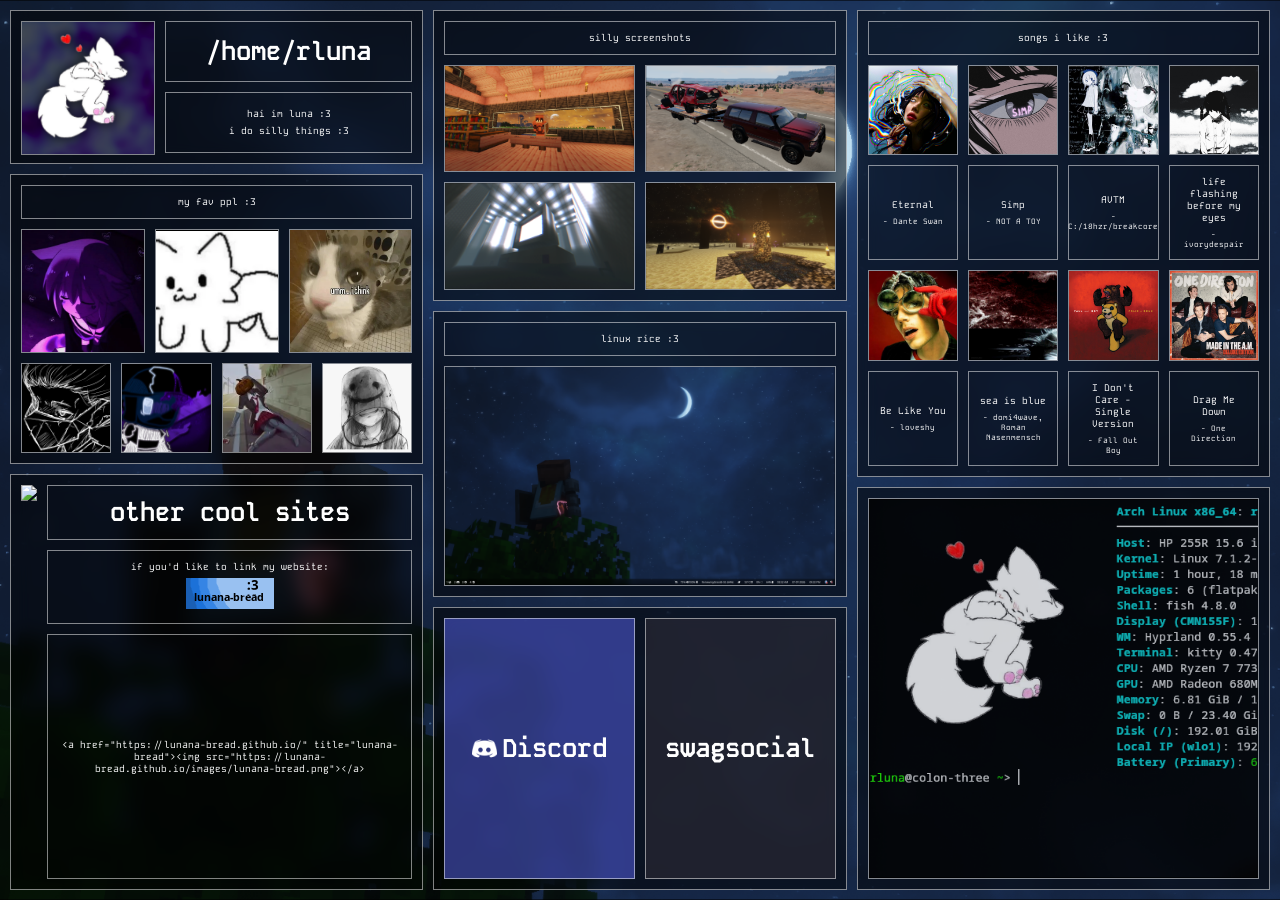
==== index.html @ 25dc85ea "added songs and terminal" ====
<!DOCTYPE html>
<html lang="en">
<head>
    <meta charset="UTF-8">
    <meta name="viewport" content="width=device-width, initial-scale=1.0">
    <title>/home/rluna</title>
    <link rel="stylesheet" href="styles.css">
</head>
<body>
    <div class="container">
        <div class="content small">
            <img  class="pfp-main" src="./images/pfp.png">
            <div class="container">
                <div class="content-inside">
                    <h1 class="text-large">
                        /home/rluna
                    </h1>
                </div>
                <div class="content-inside">
                    <p class="text">
                        hai im luna :3
                   </p>
                   <p class="text">
                        i do silly things :3
                   </p>
             </div>
            </div>
        </div>
        <div class="content medium">
            <div class="content-inside">
                <p class="text">
                    my fav ppl :3
                </p>
            </div>
            <div class="container-row">
                <img class="pfp" src="./images/naomer.webp">
                <img class="pfp" src="./images/silly.webp">
                <img class="pfp" src="./images/sillie.webp">
            </div>
            <div class="container-row">
                <img class="pfp" src="./images/drago.png">
                <img class="pfp" src="./images/dallas.png">
                <img class="pfp" src="./images/quinnn.webp">
                <img class="pfp" src="./images/alex.webp">
            </div>
        </div>
        <div class="content links">
            <div class="container-link">
                <a href="https://squirrelz.xyz/" title="squirrelz"><img class="website-button" src="https://squirrelz.xyz/squirrelz.png"></a>
            </div>
            <div class="container">
                <div class="content-inside-title">
                    <h1 class="text-large">
                        other cool sites
                    </h1>
                </div>
                <div class="content-inside-title">
                    <p class="text">
                        if you'd like to link my website:
                    </p>
                    <a href="https://lunana-bread.github.io/" title="lunana-bread"><img class="website-button" src="https://lunana-bread.github.io/images/lunana-bread.png"></a> 
                </div>
                <div class="content-inside">
                    <p class="text">
                        &lt;a href="https://lunana-bread.github.io/" title="lunana-bread"&gt;&lt;img src="https://lunana-bread.github.io/images/lunana-bread.png"&gt;&lt;/a&gt;
                    </p>
                </div>
            </div>
        </div>
    </div>
    <div class="container">
        <div class="content medium">
            <div class="content-inside">
                <p class="text">
                    silly screenshots
                </p>
            </div>
            <div class="container-row">
                <img class="screenshot" src="./images/wall0.png">
                <img class="screenshot" src="./images/beamng.png">
            </div>
            <div class="container-row">
                <img class="screenshot" src="./images/conputer.png">
                <img class="screenshot" src="./images/solas.png">
            </div>
        </div>
        <div class="content medium">
            <div class="content-inside">
                <p class="text">
                    linux rice :3
                </p>
            </div>
            <div class="container-row">
                <img class="screenshot" src="./images/rice.png">
            </div>
        </div>
        <div class="content">
            <div class="container-row link">
                <a class="content-inside-discord link text" href="https://www.discord.com/users/1357469660634812600">
                    <img class="discord" src="./images/discord.webp">
                    <h1 class="text-large">
                        Discord
                    </h1>
                </a>
                <a class="content-inside-swagsocial link text" href="https://swag.nomaakip.xyz/users/rluna">
                    <h1 class="text-large">
                        swagsocial
                    </h1>
                </a>
            </div>
        </div>
    </div>
    <div class="container">
        <div class="content medium">
            <div class="content-inside">
                <p class="text">
                    songs i like :3
                </p>
            </div>
            <div class="container-row">
                <img class="pfp" src="./images/eternal.jpg">
                <img class="pfp" src="./images/simp.jpg">
                <img class="pfp" src="./images/avtm.jpg">
                <img class="pfp" src="./images/life.jpg">
            </div>
            <div class="container-row">
                <div class="content-inside">
                    <p class="text">
                        Eternal
                    </p>
                    <p class="text-small">
                       - Dante Swan
                    </p>
                </div>
                <div class="content-inside">
                    <p class="text">
                        Simp
                    </p>
                    <p class="text-small">
                       - NOT A TOY
                    </p>
                </div>
                <div class="content-inside">
                    <p class="text">
                        AVTM
                    </p>
                    <p class="text-small">
                       - C:/18hzr/breakcore
                    </p>
                </div>
                <div class="content-inside">
                    <p class="text">
                        life flashing before my eyes
                    </p>
                    <p class="text-small">
                       - ivorydespair
                    </p>
                </div>
            </div>
            <div class="container-row">
                <img class="pfp" src="./images/be.jpg">
                <img class="pfp" src="./images/sea.jpg">
                <img class="pfp" src="./images/i.jpg">
                <img class="pfp" src="./images/drag.jpg">
            </div>
            <div class="container-row">
                <div class="content-inside">
                    <p class="text">
                        Be Like You
                    </p>
                    <p class="text-small">
                       - loveshy
                    </p>
                </div>
                <div class="content-inside">
                    <p class="text">
                        sea is blue
                    </p>
                    <p class="text-small">
                       - domi4wave, Roman Nasenmensch
                    </p>
                </div>
                <div class="content-inside">
                    <p class="text">
                        I Don't Care - Single Version
                    </p>
                    <p class="text-small">
                       - Fall Out Boy
                    </p>
                </div>
                <div class="content-inside">
                    <p class="text">
                        Drag Me Down
                    </p>
                    <p class="text-small">
                       - One Direction
                    </p>
                </div>
            </div>
        </div>
        <div class="content">
            <img class="terminal" src="./images/term.png">
        </div>
    </div>
</body>
</html>
---- styles.css ----
@import url('https://fonts.googleapis.com/css2?family=Kode+Mono:wght@400..700&family=Roboto:ital,wght@0,100..900;1,100..900&display=swap');

body{
    margin: 0;
    background-image: url(images/wall1.png);
    display: flex;
    width: 100vw;
    height: 100vh;
    box-sizing: border-box;
    padding: 10px;
    gap: 10px;
    background-position: center;
    background-size: cover;
}

.container{
    display: flex;
    flex: 1;
    flex-direction: column;
    gap: 10px;
    min-width: 0;
}

.container-link{
    display: flex;
    flex-direction: column;
    gap: 10px;
    min-width: 0;
}

.container-row{
    display: flex;
    flex: 1;
    gap: 10px;
    min-width: 0;
}

.content{
    display: flex;
    gap: 10px;
    border: 1px solid rgba(255, 255, 255, 0.5);
    flex: 1;
    backdrop-filter: blur(10px);
    background-color: rgba(0, 0, 0, 0.5);
    color: white;
    transition: scale 0.3s ease,
                backdrop-filter 0.4s ease,
                background-color 0.4s ease,
                border-radius 0.2s ease;
    padding: 10px;
}

.content-inside{
    gap: 5px;
    flex: 1;
    border: 1px solid rgba(255, 255, 255, 0.5);
    color: white;
    transition: scale 0.3s ease,
                background-color 0.4s ease,
                border-radius 0.2s ease;
    padding: 10px;
    display: flex;
    flex-direction: column;
    justify-content: center;
    align-items: center;
    min-width: 0;
}

.content-inside:hover{
    scale: 1.015;
    background-color: rgba(0, 0, 0, 0.5);
    border-radius: 10px;
}

.content-inside-title{
    gap: 5px;
    flex: 0;
    border: 1px solid rgba(255, 255, 255, 0.5);
    color: white;
    transition: scale 0.3s ease,
                background-color 0.4s ease,
                border-radius 0.2s ease;
    padding: 10px;
    display: flex;
    flex-direction: column;
    justify-content: center;
    align-items: center;
    min-width: 0;
}

.content-inside-title:hover{
    scale: 1.015;
    background-color: rgba(0, 0, 0, 0.5);
    border-radius: 10px;
}

.content:hover{
    scale: 1.03;
    background-color: rgba(0, 0, 0, 0.7);
    border-radius: 10px;
    backdrop-filter: blur(20px);
}

.small{
    flex: 0;
    display: flex;
    min-height: 15%;
}

.links{
    flex: 1;
    display: flex;
}

.medium{
    flex: 0;
    display: flex;
    flex-direction: column;
}

.pfp-main{
    height: 100%;
    border: 1px solid rgba(255, 255, 255, 0.5);
    aspect-ratio: 1/1;
    transition: scale 0.3s ease,
                border-radius 0.2s ease;
}

.pfp-main:hover{
    scale: 1.03;
    border-radius: 10px;
}

.pfp{
    object-fit: cover;
    width: 100%;
    height: auto;
    min-width: 0;
    flex: 1;
    border: 1px solid rgba(255, 255, 255, 0.5);
    aspect-ratio: 1/1;
    transition: scale 0.3s ease,
                border-radius 0.2s ease;
    box-sizing: border-box;
}

.pfp:hover{
    scale: 1.03;
    border-radius: 10px;
}

.text{
    text-align: center;
    text-decoration: none;
    font-family: Kode Mono, sans-serif;
    margin: 0;
    font-size: clamp(0.2vw, 0.75vw, 20px);
}

.text-small{
    text-align: center;
    text-decoration: none;
    font-family: Kode Mono, sans-serif;
    margin: 0;
    font-size: clamp(0.2vw, 0.6vw, 20px);
}

.text-large{
    font-family: Kode Mono, sans-serif;
    margin: 0;
    font-size: clamp(1vw, 2vw, 30px);
}

.screenshot{
    aspect-ratio: 16/9;
    object-fit: cover;
    flex: 1;
    border: 1px solid rgba(255, 255, 255, 0.5);
    transition: scale 0.3s ease,
                border-radius 0.2s ease;
    box-sizing: border-box;
    min-width: 0;
    min-height: 0;
}

.screenshot:hover{
    scale: 1.02;
    border-radius: 10px;
}

.link{
    height: 100%;
    box-sizing: border-box;
}

.content-inside-discord{
    gap: 5px;
    border: 1px solid rgba(255, 255, 255, 0.5);
    background-color: rgba(88, 101, 242, 0.5);
    flex: 1;
    color: white;
    transition: scale 0.3s ease,
                background-color 0.4s ease,
                border-radius 0.2s ease;
    padding: 10px;
    display: flex;
    flex-direction: row;
    justify-content: center;
    align-items: center;
}

.content-inside-discord:hover{
    scale: 1.015;
    background-color: rgba(88, 101, 242, 0.7);
    border-radius: 10px;
}

.content-inside-swagsocial{
    gap: 5px;
    border: 1px solid rgba(255, 255, 255, 0.5);
    background-color: rgba(52, 48, 58, 0.5);
    flex: 1;
    color: white;
    transition: scale 0.3s ease,
                background-color 0.4s ease,
                border-radius 0.2s ease;
    padding: 10px;
    display: flex;
    flex-direction: row;
    justify-content: center;
    align-items: center;
}

.content-inside-swagsocial:hover{
    scale: 1.015;
    background-color: rgba(52, 48, 58, 0.7);
    border-radius: 10px;
}

.discord{
    min-width: 0;
    width: 15%;
}

.website-button{
    transition: scale 0.3s ease,
                border-radius 0.2s ease;
}

.website-button:hover{
    scale: 1.1;
    border-radius: 10px;
}

.image-and-caption{
    display: flex;
    flex-direction: column;
    gap: 10px;
}

.terminal{
    object-fit: cover;
    object-position: left;
    flex: 1;
    border: 1px solid rgba(255, 255, 255, 0.5);
    transition: scale 0.3s ease,
                border-radius 0.2s ease;
    box-sizing: border-box;
    min-width: 0;
    min-height: 0;
}

.terminal:hover{
    scale: 1.02;
    border-radius: 10px;
}
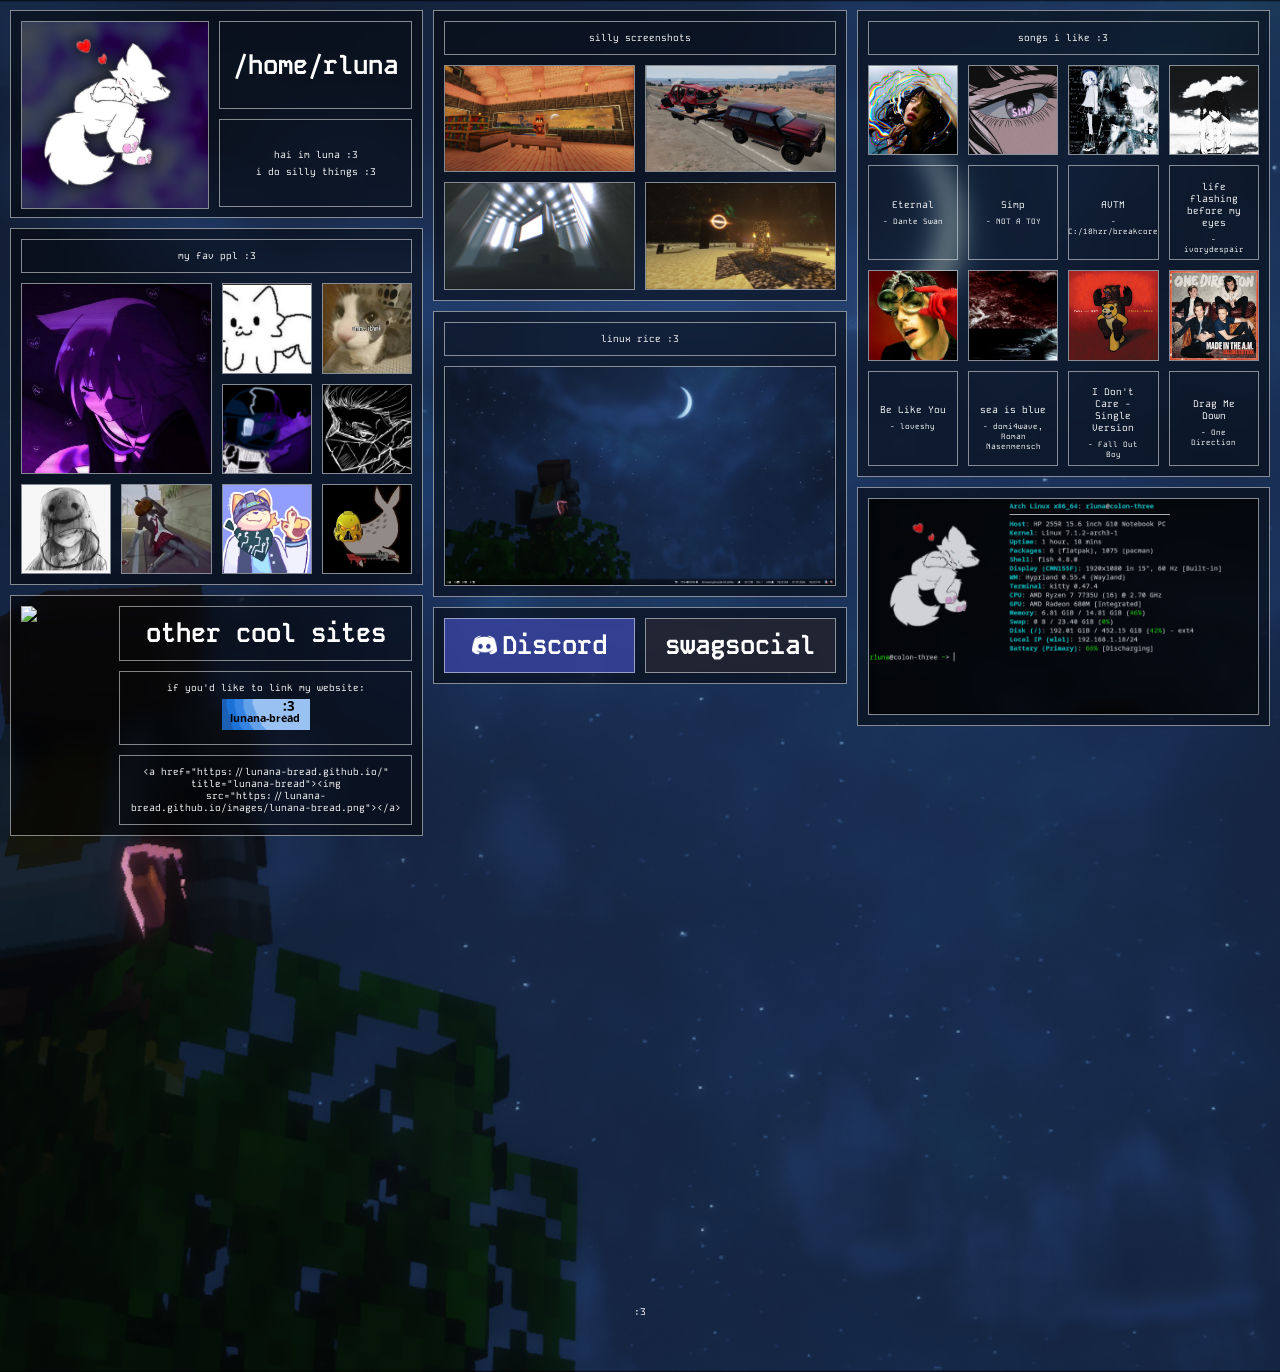
==== commit ddbcdf94: "prepping for exrolling layout, css cleanup, added 100px footing" ====
--- a/index.html
+++ b/index.html
@@ -7,200 +7,217 @@
     <link rel="stylesheet" href="styles.css">
 </head>
 <body>
-    <div class="container">
-        <div class="content small">
-            <img  class="pfp-main" src="./images/pfp.png">
-            <div class="container">
-                <div class="content-inside">
-                    <h1 class="text-large">
-                        /home/rluna
-                    </h1>
-                </div>
-                <div class="content-inside">
-                    <p class="text">
-                        hai im luna :3
-                   </p>
-                   <p class="text">
-                        i do silly things :3
-                   </p>
-             </div>
+    <div class="container row">
+        <div class="container">
+            <div class="content small">
+                <img  class="pfp-main" src="./images/pfp.png">
+                <div class="container">
+                    <div class="content-inside">
+                        <h1 class="text-large">
+                            /home/rluna
+                        </h1>
+                    </div>
+                    <div class="content-inside">
+                        <p class="text">
+                            hai im luna :3
+                    </p>
+                    <p class="text">
+                            i do silly things :3
+                    </p>
+                </div>
+                </div>
+            </div>
+            <div class="content medium">
+                <div class="content-inside">
+                    <p class="text">
+                        my fav ppl :3
+                    </p>
+                </div>
+                <div class="container row">
+                    <div class="container">
+                        <img class="pfp" src="./images/naomer.webp">
+                    </div>
+                    <div class="container">
+                        <div class="container row">
+                            <img class="pfp" src="./images/silly.webp">  
+                            <img class="pfp" src="./images/sillie.webp">
+                        </div>
+                        <div class="container row">
+                            <img class="pfp" src="./images/dallas.png">
+                            <img class="pfp" src="./images/drago.png">
+                        </div>
+                    </div>
+                </div>
+                <div class="container row">
+                    <img class="pfp" src="./images/alex.webp">
+                    <img class="pfp" src="./images/quinnn.webp">
+                    <img class="pfp" src="./images/miles.webp">
+                    <img class="pfp" src="./images/clubbin.webp">
+                </div>
+            </div>
+            <div class="content links">
+                <div class="container link">
+                    <a href="https://squirrelz.xyz/" title="squirrelz"><img class="website-button" src="https://squirrelz.xyz/squirrelz.png"></a>
+                </div>
+                <div class="container">
+                    <div class="content-inside-title">
+                        <h1 class="text-large">
+                            other cool sites
+                        </h1>
+                    </div>
+                    <div class="content-inside-title">
+                        <p class="text">
+                            if you'd like to link my website:
+                        </p>
+                        <a href="https://lunana-bread.github.io/" title="lunana-bread"><img class="website-button" src="https://lunana-bread.github.io/images/lunana-bread.png"></a> 
+                    </div>
+                    <div class="content-inside">
+                        <p class="text">
+                            &lt;a href="https://lunana-bread.github.io/" title="lunana-bread"&gt;&lt;img src="https://lunana-bread.github.io/images/lunana-bread.png"&gt;&lt;/a&gt;
+                        </p>
+                    </div>
+                </div>
             </div>
         </div>
-        <div class="content medium">
-            <div class="content-inside">
-                <p class="text">
-                    my fav ppl :3
-                </p>
-            </div>
-            <div class="container-row">
-                <img class="pfp" src="./images/naomer.webp">
-                <img class="pfp" src="./images/silly.webp">
-                <img class="pfp" src="./images/sillie.webp">
-            </div>
-            <div class="container-row">
-                <img class="pfp" src="./images/drago.png">
-                <img class="pfp" src="./images/dallas.png">
-                <img class="pfp" src="./images/quinnn.webp">
-                <img class="pfp" src="./images/alex.webp">
+        <div class="container">
+            <div class="content medium">
+                <div class="content-inside">
+                    <p class="text">
+                        silly screenshots
+                    </p>
+                </div>
+                <div class="container row">
+                    <img class="screenshot" src="./images/wall0.png">
+                    <img class="screenshot" src="./images/beamng.png">
+                </div>
+                <div class="container row">
+                    <img class="screenshot" src="./images/conputer.png">
+                    <img class="screenshot" src="./images/solas.png">
+                </div>
+            </div>
+            <div class="content medium">
+                <div class="content-inside">
+                    <p class="text">
+                        linux rice :3
+                    </p>
+                </div>
+                <div class="container row">
+                    <img class="screenshot" src="./images/rice.png">
+                </div>
+            </div>
+            <div class="content end">
+                <div class="container row">
+                    <a class="content-inside-discord link text" href="https://www.discord.com/users/1357469660634812600">
+                        <img class="discord" src="./images/discord.webp">
+                        <h1 class="text-large">
+                            Discord
+                        </h1>
+                    </a>
+                    <a class="content-inside-swagsocial link text" href="https://swag.nomaakip.xyz/users/rluna">
+                        <h1 class="text-large">
+                            swagsocial
+                        </h1>
+                    </a>
+                </div>
             </div>
         </div>
-        <div class="content links">
-            <div class="container-link">
-                <a href="https://squirrelz.xyz/" title="squirrelz"><img class="website-button" src="https://squirrelz.xyz/squirrelz.png"></a>
-            </div>
-            <div class="container">
-                <div class="content-inside-title">
-                    <h1 class="text-large">
-                        other cool sites
-                    </h1>
-                </div>
-                <div class="content-inside-title">
-                    <p class="text">
-                        if you'd like to link my website:
-                    </p>
-                    <a href="https://lunana-bread.github.io/" title="lunana-bread"><img class="website-button" src="https://lunana-bread.github.io/images/lunana-bread.png"></a> 
-                </div>
-                <div class="content-inside">
-                    <p class="text">
-                        &lt;a href="https://lunana-bread.github.io/" title="lunana-bread"&gt;&lt;img src="https://lunana-bread.github.io/images/lunana-bread.png"&gt;&lt;/a&gt;
-                    </p>
-                </div>
+        <div class="container">
+            <div class="content medium">
+                <div class="content-inside">
+                    <p class="text">
+                        songs i like :3
+                    </p>
+                </div>
+                <div class="container row">
+                    <img class="pfp" src="./images/eternal.jpg">
+                    <img class="pfp" src="./images/simp.jpg">
+                    <img class="pfp" src="./images/avtm.jpg">
+                    <img class="pfp" src="./images/life.jpg">
+                </div>
+                <div class="container row">
+                    <div class="content-inside">
+                        <p class="text">
+                            Eternal
+                        </p>
+                        <p class="text small">
+                        - Dante Swan
+                        </p>
+                    </div>
+                    <div class="content-inside">
+                        <p class="text">
+                            Simp
+                        </p>
+                        <p class="text small">
+                        - NOT A TOY
+                        </p>
+                    </div>
+                    <div class="content-inside">
+                        <p class="text">
+                            AVTM
+                        </p>
+                        <p class="text small">
+                        - C:/18hzr/breakcore
+                        </p>
+                    </div>
+                    <div class="content-inside">
+                        <p class="text">
+                            life flashing before my eyes
+                        </p>
+                        <p class="text small">
+                        - ivorydespair
+                        </p>
+                    </div>
+                </div>
+                <div class="container row">
+                    <img class="pfp" src="./images/be.jpg">
+                    <img class="pfp" src="./images/sea.jpg">
+                    <img class="pfp" src="./images/i.jpg">
+                    <img class="pfp" src="./images/drag.jpg">
+                </div>
+                <div class="container row">
+                    <div class="content-inside">
+                        <p class="text">
+                            Be Like You
+                        </p>
+                        <p class="text small">
+                        - loveshy
+                        </p>
+                    </div>
+                    <div class="content-inside">
+                        <p class="text">
+                            sea is blue
+                        </p>
+                        <p class="text small">
+                        - domi4wave, Roman Nasenmensch
+                        </p>
+                    </div>
+                    <div class="content-inside">
+                        <p class="text">
+                            I Don't Care - Single Version
+                        </p>
+                        <p class="text small">
+                        - Fall Out Boy
+                        </p>
+                    </div>
+                    <div class="content-inside">
+                        <p class="text">
+                            Drag Me Down
+                        </p>
+                        <p class="text small">
+                        - One Direction
+                        </p>
+                    </div>
+                </div>
+            </div>
+            <div class="content">
+                <img class="terminal" src="./images/term.png">
             </div>
         </div>
     </div>
-    <div class="container">
-        <div class="content medium">
-            <div class="content-inside">
-                <p class="text">
-                    silly screenshots
-                </p>
-            </div>
-            <div class="container-row">
-                <img class="screenshot" src="./images/wall0.png">
-                <img class="screenshot" src="./images/beamng.png">
-            </div>
-            <div class="container-row">
-                <img class="screenshot" src="./images/conputer.png">
-                <img class="screenshot" src="./images/solas.png">
-            </div>
-        </div>
-        <div class="content medium">
-            <div class="content-inside">
-                <p class="text">
-                    linux rice :3
-                </p>
-            </div>
-            <div class="container-row">
-                <img class="screenshot" src="./images/rice.png">
-            </div>
-        </div>
-        <div class="content">
-            <div class="container-row link">
-                <a class="content-inside-discord link text" href="https://www.discord.com/users/1357469660634812600">
-                    <img class="discord" src="./images/discord.webp">
-                    <h1 class="text-large">
-                        Discord
-                    </h1>
-                </a>
-                <a class="content-inside-swagsocial link text" href="https://swag.nomaakip.xyz/users/rluna">
-                    <h1 class="text-large">
-                        swagsocial
-                    </h1>
-                </a>
-            </div>
-        </div>
-    </div>
-    <div class="container">
-        <div class="content medium">
-            <div class="content-inside">
-                <p class="text">
-                    songs i like :3
-                </p>
-            </div>
-            <div class="container-row">
-                <img class="pfp" src="./images/eternal.jpg">
-                <img class="pfp" src="./images/simp.jpg">
-                <img class="pfp" src="./images/avtm.jpg">
-                <img class="pfp" src="./images/life.jpg">
-            </div>
-            <div class="container-row">
-                <div class="content-inside">
-                    <p class="text">
-                        Eternal
-                    </p>
-                    <p class="text-small">
-                       - Dante Swan
-                    </p>
-                </div>
-                <div class="content-inside">
-                    <p class="text">
-                        Simp
-                    </p>
-                    <p class="text-small">
-                       - NOT A TOY
-                    </p>
-                </div>
-                <div class="content-inside">
-                    <p class="text">
-                        AVTM
-                    </p>
-                    <p class="text-small">
-                       - C:/18hzr/breakcore
-                    </p>
-                </div>
-                <div class="content-inside">
-                    <p class="text">
-                        life flashing before my eyes
-                    </p>
-                    <p class="text-small">
-                       - ivorydespair
-                    </p>
-                </div>
-            </div>
-            <div class="container-row">
-                <img class="pfp" src="./images/be.jpg">
-                <img class="pfp" src="./images/sea.jpg">
-                <img class="pfp" src="./images/i.jpg">
-                <img class="pfp" src="./images/drag.jpg">
-            </div>
-            <div class="container-row">
-                <div class="content-inside">
-                    <p class="text">
-                        Be Like You
-                    </p>
-                    <p class="text-small">
-                       - loveshy
-                    </p>
-                </div>
-                <div class="content-inside">
-                    <p class="text">
-                        sea is blue
-                    </p>
-                    <p class="text-small">
-                       - domi4wave, Roman Nasenmensch
-                    </p>
-                </div>
-                <div class="content-inside">
-                    <p class="text">
-                        I Don't Care - Single Version
-                    </p>
-                    <p class="text-small">
-                       - Fall Out Boy
-                    </p>
-                </div>
-                <div class="content-inside">
-                    <p class="text">
-                        Drag Me Down
-                    </p>
-                    <p class="text-small">
-                       - One Direction
-                    </p>
-                </div>
-            </div>
-        </div>
-        <div class="content">
-            <img class="terminal" src="./images/term.png">
-        </div>
+    <div class="foot">
+        <p class="text">
+            :3
+        </p>
     </div>
 </body>
 </html>
--- a/styles.css
+++ b/styles.css
@@ -5,7 +5,8 @@
     background-image: url(images/wall1.png);
     display: flex;
     width: 100vw;
-    height: 100vh;
+    min-height: 100vh;
+    flex-direction: column;
     box-sizing: border-box;
     padding: 10px;
     gap: 10px;
@@ -21,25 +22,20 @@
     min-width: 0;
 }
 
-.container-link{
-    display: flex;
-    flex-direction: column;
-    gap: 10px;
-    min-width: 0;
-}
-
-.container-row{
-    display: flex;
-    flex: 1;
-    gap: 10px;
-    min-width: 0;
+.container.link{
+    flex: 0;
+    min-width: 88px;
+}
+
+.container.row{
+    flex-direction: row;
 }
 
 .content{
     display: flex;
     gap: 10px;
     border: 1px solid rgba(255, 255, 255, 0.5);
-    flex: 1;
+    flex: 0;
     backdrop-filter: blur(10px);
     background-color: rgba(0, 0, 0, 0.5);
     color: white;
@@ -108,7 +104,7 @@
 }
 
 .links{
-    flex: 1;
+    flex: 0;
     display: flex;
 }
 
@@ -157,11 +153,7 @@
     font-size: clamp(0.2vw, 0.75vw, 20px);
 }
 
-.text-small{
-    text-align: center;
-    text-decoration: none;
-    font-family: Kode Mono, sans-serif;
-    margin: 0;
+.text.small{
     font-size: clamp(0.2vw, 0.6vw, 20px);
 }
 
@@ -188,11 +180,6 @@
     border-radius: 10px;
 }
 
-.link{
-    height: 100%;
-    box-sizing: border-box;
-}
-
 .content-inside-discord{
     gap: 5px;
     border: 1px solid rgba(255, 255, 255, 0.5);
@@ -267,10 +254,22 @@
                 border-radius 0.2s ease;
     box-sizing: border-box;
     min-width: 0;
-    min-height: 0;
+    max-height: 350px;
 }
 
 .terminal:hover{
     scale: 1.02;
     border-radius: 10px;
+}
+
+.content.end{
+    max-height: 100px;
+}
+
+.foot{
+    color: white;
+    min-height: 100px;
+    display: flex;
+    justify-content: center;
+    align-items: center;
 }
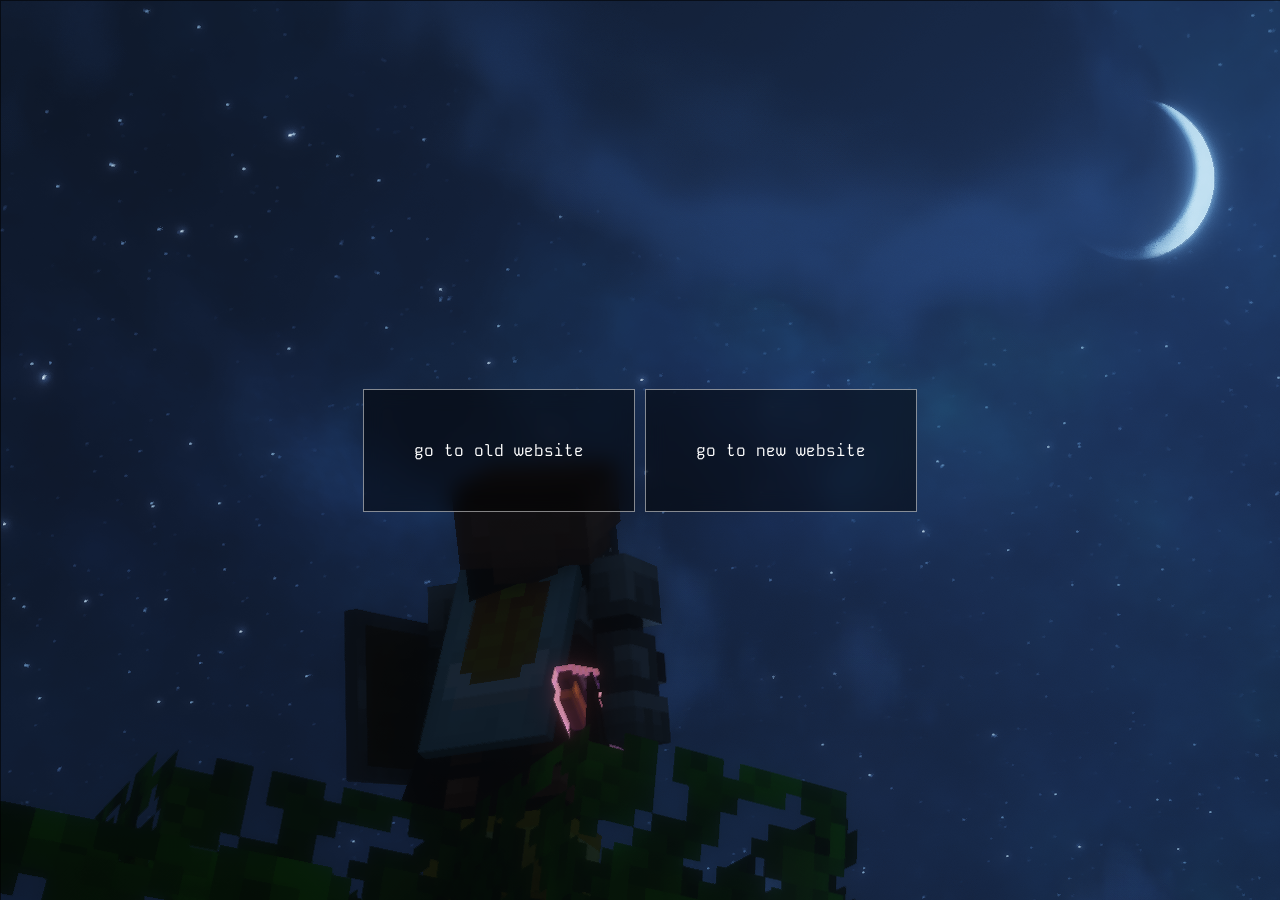
==== commit 5318f359: "prepping for website overhaul, minimal changes to now old website, some naming changes" ====
--- a/index.html
+++ b/index.html
@@ -3,221 +3,15 @@
 <head>
     <meta charset="UTF-8">
     <meta name="viewport" content="width=device-width, initial-scale=1.0">
-    <title>/home/rluna</title>
-    <link rel="stylesheet" href="styles.css">
+    <title>landing</title>
+    <link rel="stylesheet" href="landing.css">
 </head>
 <body>
-    <div class="container row">
-        <div class="container">
-            <div class="content small">
-                <img  class="pfp-main" src="./images/pfp.png">
-                <div class="container">
-                    <div class="content-inside">
-                        <h1 class="text-large">
-                            /home/rluna
-                        </h1>
-                    </div>
-                    <div class="content-inside">
-                        <p class="text">
-                            hai im luna :3
-                    </p>
-                    <p class="text">
-                            i do silly things :3
-                    </p>
-                </div>
-                </div>
-            </div>
-            <div class="content medium">
-                <div class="content-inside">
-                    <p class="text">
-                        my fav ppl :3
-                    </p>
-                </div>
-                <div class="container row">
-                    <div class="container">
-                        <img class="pfp" src="./images/naomer.webp">
-                    </div>
-                    <div class="container">
-                        <div class="container row">
-                            <img class="pfp" src="./images/silly.webp">  
-                            <img class="pfp" src="./images/sillie.webp">
-                        </div>
-                        <div class="container row">
-                            <img class="pfp" src="./images/dallas.png">
-                            <img class="pfp" src="./images/drago.png">
-                        </div>
-                    </div>
-                </div>
-                <div class="container row">
-                    <img class="pfp" src="./images/alex.webp">
-                    <img class="pfp" src="./images/quinnn.webp">
-                    <img class="pfp" src="./images/miles.webp">
-                    <img class="pfp" src="./images/clubbin.webp">
-                </div>
-            </div>
-            <div class="content links">
-                <div class="container link">
-                    <a href="https://squirrelz.xyz/" title="squirrelz"><img class="website-button" src="https://squirrelz.xyz/squirrelz.png"></a>
-                </div>
-                <div class="container">
-                    <div class="content-inside-title">
-                        <h1 class="text-large">
-                            other cool sites
-                        </h1>
-                    </div>
-                    <div class="content-inside-title">
-                        <p class="text">
-                            if you'd like to link my website:
-                        </p>
-                        <a href="https://lunana-bread.github.io/" title="lunana-bread"><img class="website-button" src="https://lunana-bread.github.io/images/lunana-bread.png"></a> 
-                    </div>
-                    <div class="content-inside">
-                        <p class="text">
-                            &lt;a href="https://lunana-bread.github.io/" title="lunana-bread"&gt;&lt;img src="https://lunana-bread.github.io/images/lunana-bread.png"&gt;&lt;/a&gt;
-                        </p>
-                    </div>
-                </div>
-            </div>
-        </div>
-        <div class="container">
-            <div class="content medium">
-                <div class="content-inside">
-                    <p class="text">
-                        silly screenshots
-                    </p>
-                </div>
-                <div class="container row">
-                    <img class="screenshot" src="./images/wall0.png">
-                    <img class="screenshot" src="./images/beamng.png">
-                </div>
-                <div class="container row">
-                    <img class="screenshot" src="./images/conputer.png">
-                    <img class="screenshot" src="./images/solas.png">
-                </div>
-            </div>
-            <div class="content medium">
-                <div class="content-inside">
-                    <p class="text">
-                        linux rice :3
-                    </p>
-                </div>
-                <div class="container row">
-                    <img class="screenshot" src="./images/rice.png">
-                </div>
-            </div>
-            <div class="content end">
-                <div class="container row">
-                    <a class="content-inside-discord link text" href="https://www.discord.com/users/1357469660634812600">
-                        <img class="discord" src="./images/discord.webp">
-                        <h1 class="text-large">
-                            Discord
-                        </h1>
-                    </a>
-                    <a class="content-inside-swagsocial link text" href="https://swag.nomaakip.xyz/users/rluna">
-                        <h1 class="text-large">
-                            swagsocial
-                        </h1>
-                    </a>
-                </div>
-            </div>
-        </div>
-        <div class="container">
-            <div class="content medium">
-                <div class="content-inside">
-                    <p class="text">
-                        songs i like :3
-                    </p>
-                </div>
-                <div class="container row">
-                    <img class="pfp" src="./images/eternal.jpg">
-                    <img class="pfp" src="./images/simp.jpg">
-                    <img class="pfp" src="./images/avtm.jpg">
-                    <img class="pfp" src="./images/life.jpg">
-                </div>
-                <div class="container row">
-                    <div class="content-inside">
-                        <p class="text">
-                            Eternal
-                        </p>
-                        <p class="text small">
-                        - Dante Swan
-                        </p>
-                    </div>
-                    <div class="content-inside">
-                        <p class="text">
-                            Simp
-                        </p>
-                        <p class="text small">
-                        - NOT A TOY
-                        </p>
-                    </div>
-                    <div class="content-inside">
-                        <p class="text">
-                            AVTM
-                        </p>
-                        <p class="text small">
-                        - C:/18hzr/breakcore
-                        </p>
-                    </div>
-                    <div class="content-inside">
-                        <p class="text">
-                            life flashing before my eyes
-                        </p>
-                        <p class="text small">
-                        - ivorydespair
-                        </p>
-                    </div>
-                </div>
-                <div class="container row">
-                    <img class="pfp" src="./images/be.jpg">
-                    <img class="pfp" src="./images/sea.jpg">
-                    <img class="pfp" src="./images/i.jpg">
-                    <img class="pfp" src="./images/drag.jpg">
-                </div>
-                <div class="container row">
-                    <div class="content-inside">
-                        <p class="text">
-                            Be Like You
-                        </p>
-                        <p class="text small">
-                        - loveshy
-                        </p>
-                    </div>
-                    <div class="content-inside">
-                        <p class="text">
-                            sea is blue
-                        </p>
-                        <p class="text small">
-                        - domi4wave, Roman Nasenmensch
-                        </p>
-                    </div>
-                    <div class="content-inside">
-                        <p class="text">
-                            I Don't Care - Single Version
-                        </p>
-                        <p class="text small">
-                        - Fall Out Boy
-                        </p>
-                    </div>
-                    <div class="content-inside">
-                        <p class="text">
-                            Drag Me Down
-                        </p>
-                        <p class="text small">
-                        - One Direction
-                        </p>
-                    </div>
-                </div>
-            </div>
-            <div class="content">
-                <img class="terminal" src="./images/term.png">
-            </div>
-        </div>
-    </div>
-    <div class="foot">
-        <p class="text">
-            :3
-        </p>
-    </div>
+    <a href="old.html">
+        go to old website
+    </a>
+    <a href="new.html">
+        go to new website
+    </a>
 </body>
-</html>
+</html>
--- a/landing.css
+++ b/landing.css
@@ -0,0 +1,32 @@
+@import url('https://fonts.googleapis.com/css2?family=Kode+Mono:wght@400..700&family=Roboto:ital,wght@0,100..900;1,100..900&display=swap');
+
+a{
+    color: white;
+    padding: 50px;
+    text-decoration: none;
+    font-family: "Kode Mono", monospace;
+    border: 1px solid rgba(255, 255, 255, 0.5);
+    backdrop-filter: blur(10px);
+    background-color: rgba(0, 0, 0, 0.5);
+    box-sizing: border-box;
+    transition: scale 0.2s ease,
+                background-color 0.2s ease,
+                border-radius 0.2s ease;
+}
+
+a:hover{
+    border-radius: 10px;
+    background-color: rgba(0, 0, 0, 0.6);
+    scale: 1.05;
+}
+
+body{
+    margin: 0;
+    background-image: url(./images/wall1.png);
+    height: 100vh;
+    gap: 10px;
+    display: flex;
+    justify-content: center;
+    align-items: center;
+    box-sizing: border-box;
+}
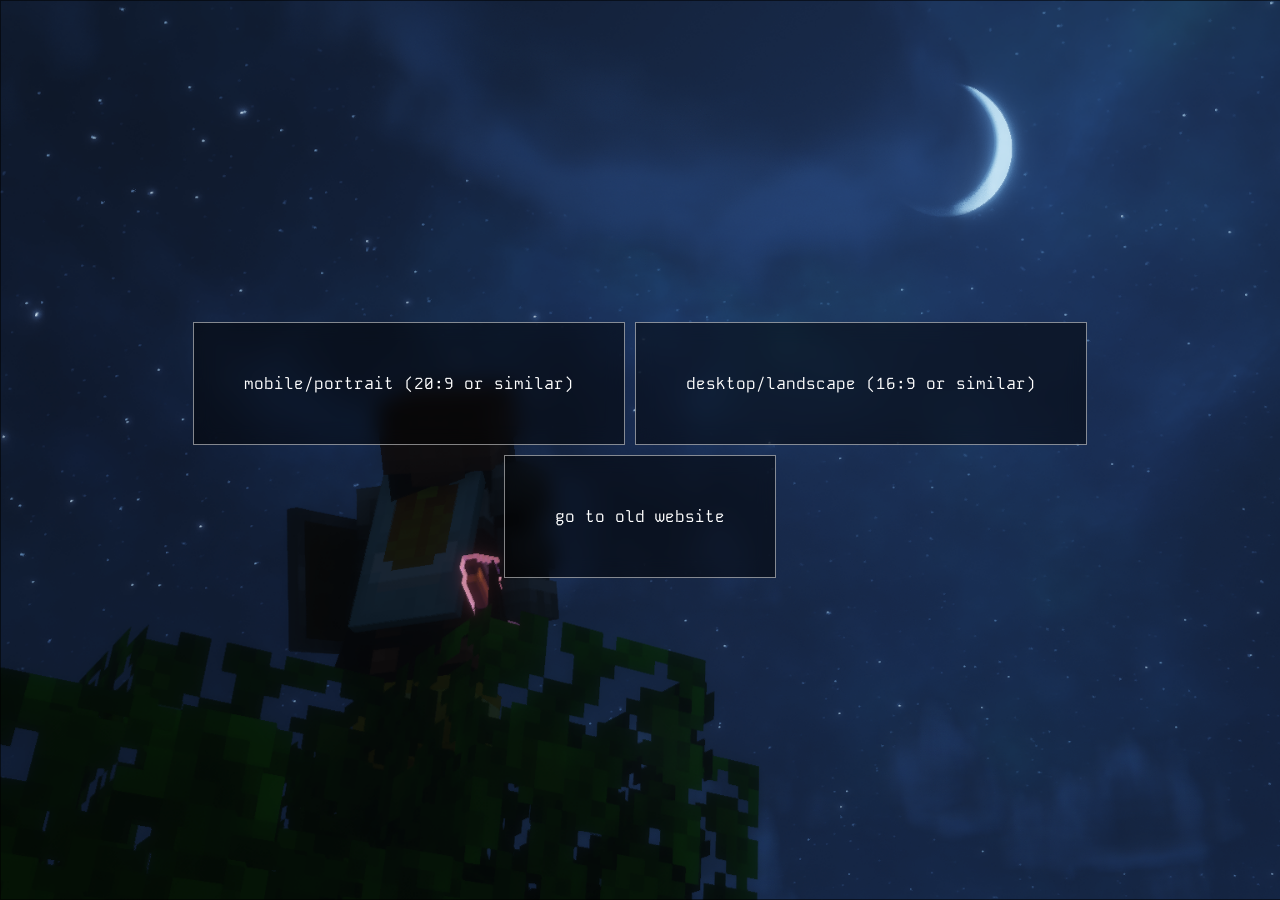
==== commit 65dd4619: "restarting new.html as desktop.html, started to setup a mobile layout and added options to choose in" ====
--- a/index.html
+++ b/index.html
@@ -7,11 +7,16 @@
     <link rel="stylesheet" href="landing.css">
 </head>
 <body>
+    <div class="container">
+        <a href="mobile.html">
+            mobile/portrait (20:9 or similar)
+        </a>
+        <a href="new.html">
+            desktop/landscape (16:9 or similar)
+        </a>
+    </div>
     <a href="old.html">
         go to old website
     </a>
-    <a href="new.html">
-        go to new website
-    </a>
 </body>
 </html>
--- a/landing.css
+++ b/landing.css
@@ -29,4 +29,13 @@
     justify-content: center;
     align-items: center;
     box-sizing: border-box;
+    background-size: cover;
+    flex-direction: column;
+}
+
+.container{
+    width: 100%;
+    display: flex;
+    justify-content: center;
+    gap: 10px;
 }
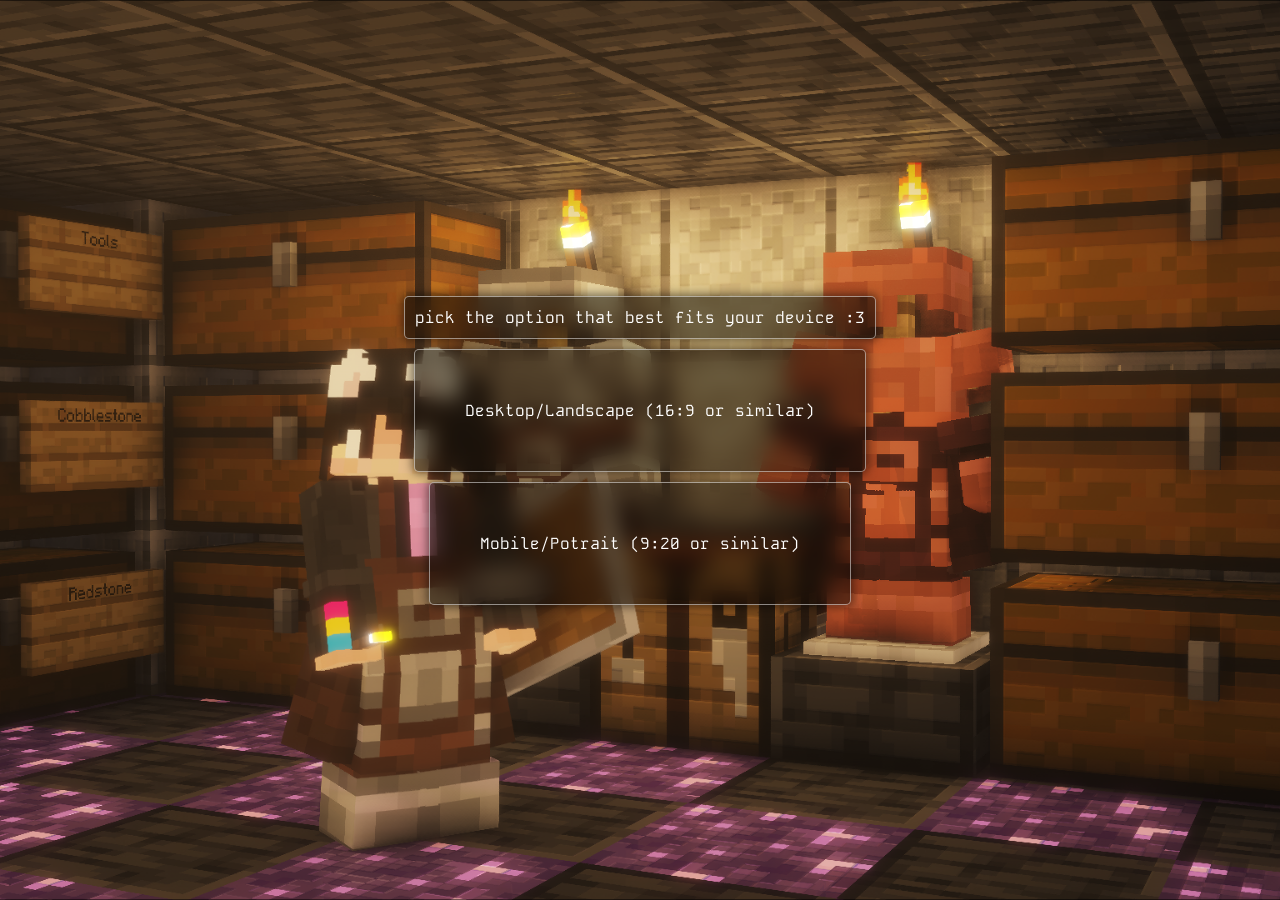
==== commit e32db6bb: "first commit" ====
--- a/index.html
+++ b/index.html
@@ -3,20 +3,26 @@
 <head>
     <meta charset="UTF-8">
     <meta name="viewport" content="width=device-width, initial-scale=1.0">
-    <title>landing</title>
-    <link rel="stylesheet" href="landing.css">
+    <title>/home/rluna</title>
+    <link rel="stylesheet" href="./styles.css">
 </head>
-<body>
-    <div class="container">
-        <a href="mobile.html">
-            mobile/portrait (20:9 or similar)
+<body class="center">
+    <div class="container small flex center grow column">
+        <div class="card hover flex border grow center">
+            <p class="text">
+                pick the option that best fits your device :3
+            </p>
+        </div>
+        <a class="card hover flex border grow center redirect" href="./desktop.html">
+            <p class="text">
+                Desktop/Landscape (16:9 or similar)
+            </p>
         </a>
-        <a href="new.html">
-            desktop/landscape (16:9 or similar)
+        <a class="card hover flex border grow center redirect" href="./mobile.html">
+            <p class="text">
+                Mobile/Potrait (9:20 or similar)
+            </p>
         </a>
     </div>
-    <a href="old.html">
-        go to old website
-    </a>
 </body>
 </html>
--- a/styles.css
+++ b/styles.css
@@ -0,0 +1,129 @@
+@import url('https://fonts.googleapis.com/css2?family=Kode+Mono:wght@400..700&family=Roboto:ital,wght@0,100..900;1,100..900&display=swap');
+
+html{
+    overscroll-behavior: none;
+}
+
+body{
+    color: white;
+    display: flex;
+    background-image: url(./images/wall4.png);
+    height: 100vh;
+    width: 100vw;
+    margin: 0;
+    background-position: center;
+    background-size: cover;
+    padding: 10px;
+    box-sizing: border-box;
+    gap: 10px;
+}
+
+a{
+    text-decoration: none;
+}
+
+/* modifiers */
+
+.naomer{
+    grid-row: span 2;
+    grid-column: span 2;
+}
+
+.grid{
+    display: grid;
+}
+
+.border{
+    border: 0.5px solid rgba(255, 255, 255, 0.5);
+}
+
+.grow{
+    flex: 1;
+}
+
+.flex{
+    display: flex;
+}
+
+.column{
+    flex-direction: column;
+}
+
+.center{
+    align-items: center;
+    justify-content: center;
+}
+
+.hover{
+    transition: scale ease 0.3s,
+                border-radius ease 0.3s;
+}
+
+.hover:hover{
+    scale: 1.03;
+    border-radius: 10px;
+}
+
+.text.small{
+    font-size: clamp(5px, 1rem, 20px);
+}
+
+/* versions */
+
+.grid.ppl{
+    grid-template-rows: 1fr 1fr 1fr;
+    grid-template-columns: 1fr 1fr 1fr 1fr;
+    gap: 10px;
+}
+
+.card.redirect{
+    padding: 50px;
+}
+
+.card.small{
+    max-height: 20%;
+}
+
+.container.small{
+    max-width: 500px;
+}
+
+.card.inside{
+    background-color: transparent;
+}
+
+
+/* content */
+
+.container{
+    gap: 10px;
+    box-sizing: border-box;
+}
+
+.card{
+    border-radius: 5px;
+    background-color: rgba(0, 0, 0, 0.5);
+    backdrop-filter: blur(10px);
+    padding: 10px;
+    box-shadow: 0 0 10px 2px rgba(0, 0, 0, 0.5);
+    gap: 10px;
+}
+
+.text{
+    text-align: center;
+    color: white;
+    font-family: "Kode Mono", monospace;
+    margin: 0;
+}
+
+.pfp-container{
+    border-radius: 5px;
+    aspect-ratio: 1/1;
+    box-sizing: border-box;
+}
+
+.pfp{
+    width: 100%;
+    height: 100%;
+    display: block;
+}
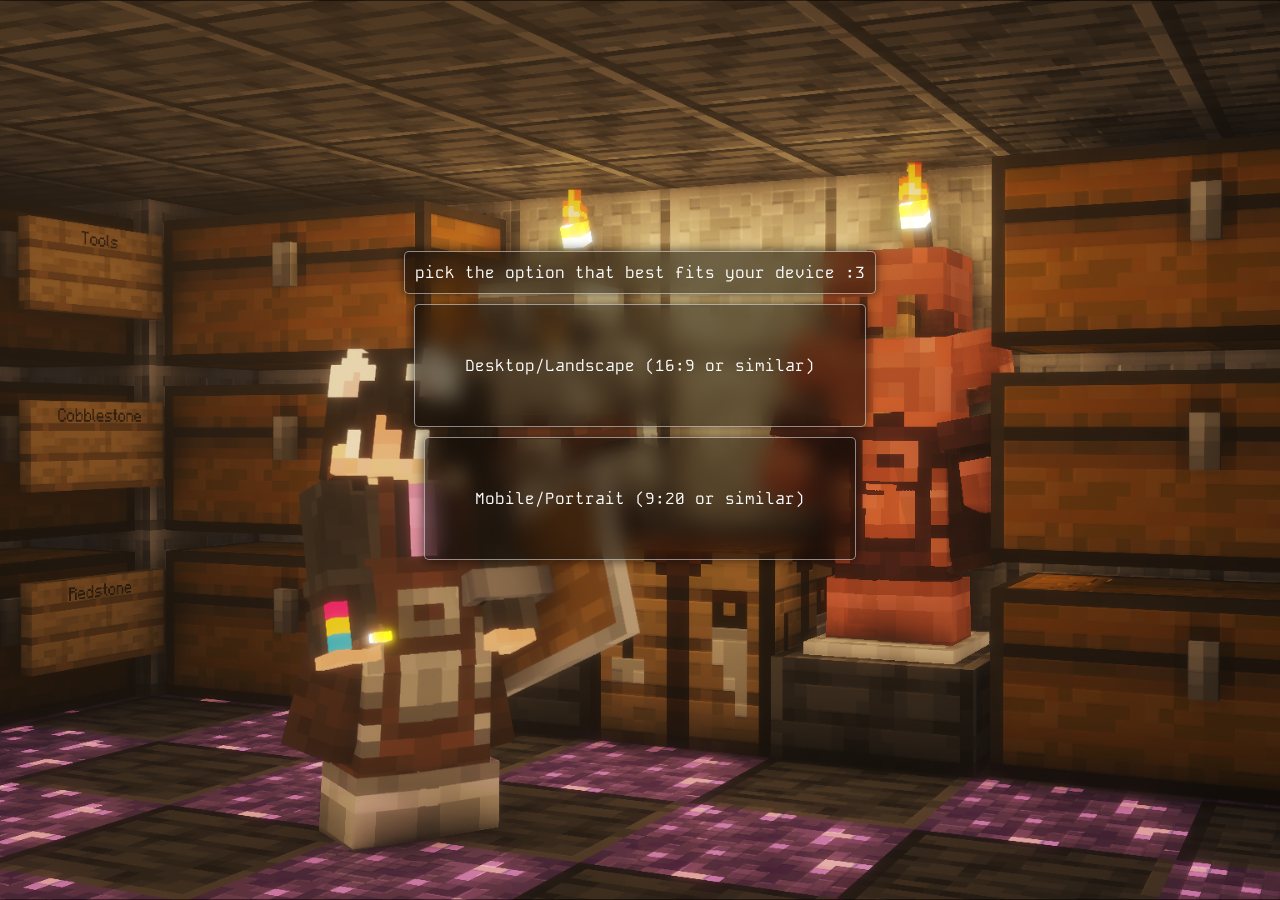
==== commit 657930f7: "added songs card, removed grow class from content cards, added more songs, updated silly.html to mat" ====
--- a/index.html
+++ b/index.html
@@ -20,7 +20,7 @@
         </a>
         <a class="card hover flex border grow center redirect" href="./mobile.html">
             <p class="text">
-                Mobile/Potrait (9:20 or similar)
+                Mobile/Portrait (9:20 or similar)
             </p>
         </a>
     </div>
--- a/styles.css
+++ b/styles.css
@@ -8,7 +8,6 @@
     color: white;
     display: flex;
     background-image: url(./images/wall4.png);
-    height: 100vh;
     width: 100vw;
     margin: 0;
     background-position: center;
@@ -16,6 +15,8 @@
     padding: 10px;
     box-sizing: border-box;
     gap: 10px;
+    min-height: 100vh;
+    padding-bottom: 100px;
 }
 
 a{
@@ -23,6 +24,10 @@
 }
 
 /* modifiers */
+
+.gap{
+    gap: 10px;
+}
 
 .naomer{
     grid-row: span 2;
@@ -76,6 +81,18 @@
     gap: 10px;
 }
 
+.grid.screenshots{
+    grid-template-rows: 1fr 1fr 1fr;
+    grid-template-columns: 1fr 1fr;
+    gap: 10px;
+}
+
+.grid.songs{
+    grid-template-columns: 1fr 1fr 1fr 1fr;
+    grid-template-rows: 1fr 1fr;
+    gap: 10px;
+}
+
 .card.redirect{
     padding: 50px;
 }
@@ -122,8 +139,15 @@
     box-sizing: border-box;
 }
 
-.pfp{
+.image-container{
+    border-radius: 5px;
+    aspect-ratio: 16/9;
+    box-sizing: border-box;
+}
+
+.image{
     width: 100%;
     height: 100%;
     display: block;
+    object-fit: cover;
 }
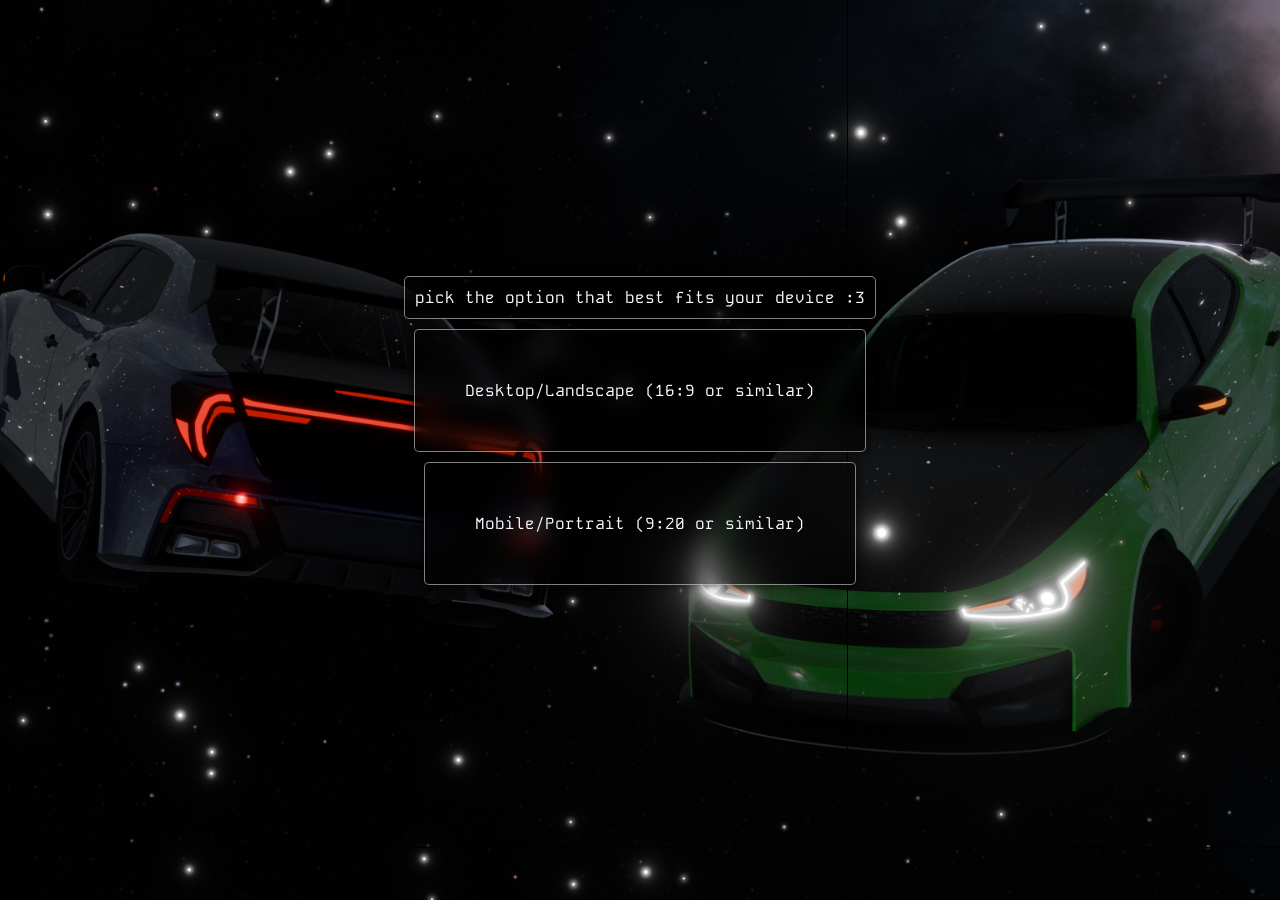
==== commit bc70778d: "added fade in to all visible elements, changed background" ====
--- a/index.html
+++ b/index.html
@@ -8,17 +8,17 @@
 </head>
 <body class="center">
     <div class="container small flex center grow column">
-        <div class="card hover flex border grow center">
+        <div class="card fade hover flex border grow center">
             <p class="text">
                 pick the option that best fits your device :3
             </p>
         </div>
-        <a class="card hover flex border grow center redirect" href="./desktop.html">
+        <a class="card fade hover flex border grow center redirect" href="./desktop.html">
             <p class="text">
                 Desktop/Landscape (16:9 or similar)
             </p>
         </a>
-        <a class="card hover flex border grow center redirect" href="./mobile.html">
+        <a class="card fade hover flex border grow center redirect" href="./mobile.html">
             <p class="text">
                 Mobile/Portrait (9:20 or similar)
             </p>
--- a/styles.css
+++ b/styles.css
@@ -2,21 +2,39 @@
 
 html{
     overscroll-behavior: none;
+    font-size: 16px;
+    background-color: black;
 }
 
 body{
     color: white;
     display: flex;
-    background-image: url(./images/wall4.png);
     width: 100vw;
     margin: 0;
+    padding: 10px;
+    box-sizing: border-box;
+    gap: 10px;
+    min-height: 100vh;
+    padding-bottom: 50px;
+}
+
+body::before{
+    content: "";
+    position: fixed;
+    inset: 0;
     background-position: center;
     background-size: cover;
-    padding: 10px;
-    box-sizing: border-box;
-    gap: 10px;
-    min-height: 100vh;
-    padding-bottom: 100px;
+    background-image: url(./images/space.png);
+    animation: bgfade 2s ease-out
+}
+
+@keyframes bgfade{
+    0%{
+        opacity: 0;
+    }
+    100%{
+        opacity: 1;
+    }
 }
 
 a{
@@ -25,11 +43,39 @@
 
 /* modifiers */
 
+.fade{
+    animation: fade 1.5s ease-out
+}
+
+@keyframes fade{
+    0%{
+        opacity: 0;
+        transform: translateY(10px);
+    }
+    100%{
+        opacity: 1;
+        transform: translateY(0px);
+    }
+}
+
+.crisp-edges {
+  image-rendering: -webkit-optimize-contrast;
+  image-rendering: crisp-edges;
+}
+
+.button{
+    max-width: 88px;
+}
+
+.luna{
+    max-width: 200px;
+}
+
 .gap{
     gap: 10px;
 }
 
-.naomer{
+.silly{
     grid-row: span 2;
     grid-column: span 2;
 }
@@ -64,16 +110,82 @@
                 border-radius ease 0.3s;
 }
 
+.hover-button{
+    transition: scale ease 0.3s,
+                border-radius ease 0.3s;
+}
+
+.hover-button:hover{
+    scale: 1.1;
+    border-radius: 10px;
+}
+
 .hover:hover{
     scale: 1.03;
     border-radius: 10px;
 }
 
 .text.small{
-    font-size: clamp(5px, 1rem, 20px);
+    font-size: clamp(5px, 0.75rem, 20px);
+}
+
+.text.artist{
+    font-size: clamp(5px, 0.55rem, 10px);
+}
+
+.text.title{
+    font-size: clamp(5px, 1.75rem, 32px);
 }
 
 /* versions */
+
+.image.game{
+    width: auto;
+    height: 2.75vh;
+}
+
+.social.youtube{
+    background-color: #0f0f0f;
+}
+
+.social.spotify{
+    background-color: black;
+}
+
+.social.xbox{
+    background: linear-gradient(180deg, #77bb44, #139213);
+}
+
+.social.swag{
+    background-color: rgb(52, 48, 58);
+}
+
+.social.steam{
+    background: linear-gradient(0deg, #0353b4, #1b2838, #171A21);
+}
+
+.social.instagram{
+    background: radial-gradient(
+    circle farthest-corner at 28% 100%,
+    #fcdf8f 0%,
+    #fbd377 10%,
+    #fa8e37 22%,
+    #f73344 35%,
+    transparent 65%
+    ), 
+    linear-gradient(145deg, #3051f1 10%, #c92bb7 70%);
+}
+
+.grid.twothree{
+    grid-template-rows: 1fr 1fr 1fr;
+    grid-template-columns: 1fr 1fr;
+    gap: 10px;
+}
+
+.grid.games{
+    grid-template-columns: 1fr 1fr;
+    grid-template-rows: 1fr 1fr;
+}
 
 .grid.ppl{
     grid-template-rows: 1fr 1fr 1fr;
@@ -81,12 +193,6 @@
     gap: 10px;
 }
 
-.grid.screenshots{
-    grid-template-rows: 1fr 1fr 1fr;
-    grid-template-columns: 1fr 1fr;
-    gap: 10px;
-}
-
 .grid.songs{
     grid-template-columns: 1fr 1fr 1fr 1fr;
     grid-template-rows: 1fr 1fr;
@@ -109,8 +215,30 @@
     background-color: transparent;
 }
 
+.popup-parent{
+    position: relative;
+}
+
+.visible{
+    opacity: 100;
+}
+
+.invisible{
+    opacity: 0;
+}
 
 /* content */
+
+.popup{
+    position: absolute;
+    z-index: 999;
+}
+
+.logo{
+    max-width: 25px;
+    aspect-ratio: 1/1;
+    box-sizing: border-box;
+}
 
 .container{
     gap: 10px;
@@ -133,13 +261,20 @@
     margin: 0;
 }
 
+.emoji{
+    aspect-ratio: 1/1;
+    max-width: 1.5rem;
+}
+
 .pfp-container{
     border-radius: 5px;
     aspect-ratio: 1/1;
     box-sizing: border-box;
+    overflow: hidden;
 }
 
 .image-container{
+    overflow: hidden;
     border-radius: 5px;
     aspect-ratio: 16/9;
     box-sizing: border-box;
@@ -150,4 +285,8 @@
     height: 100%;
     display: block;
     object-fit: cover;
+}
+
+.social{
+    padding: 15px;
 }
